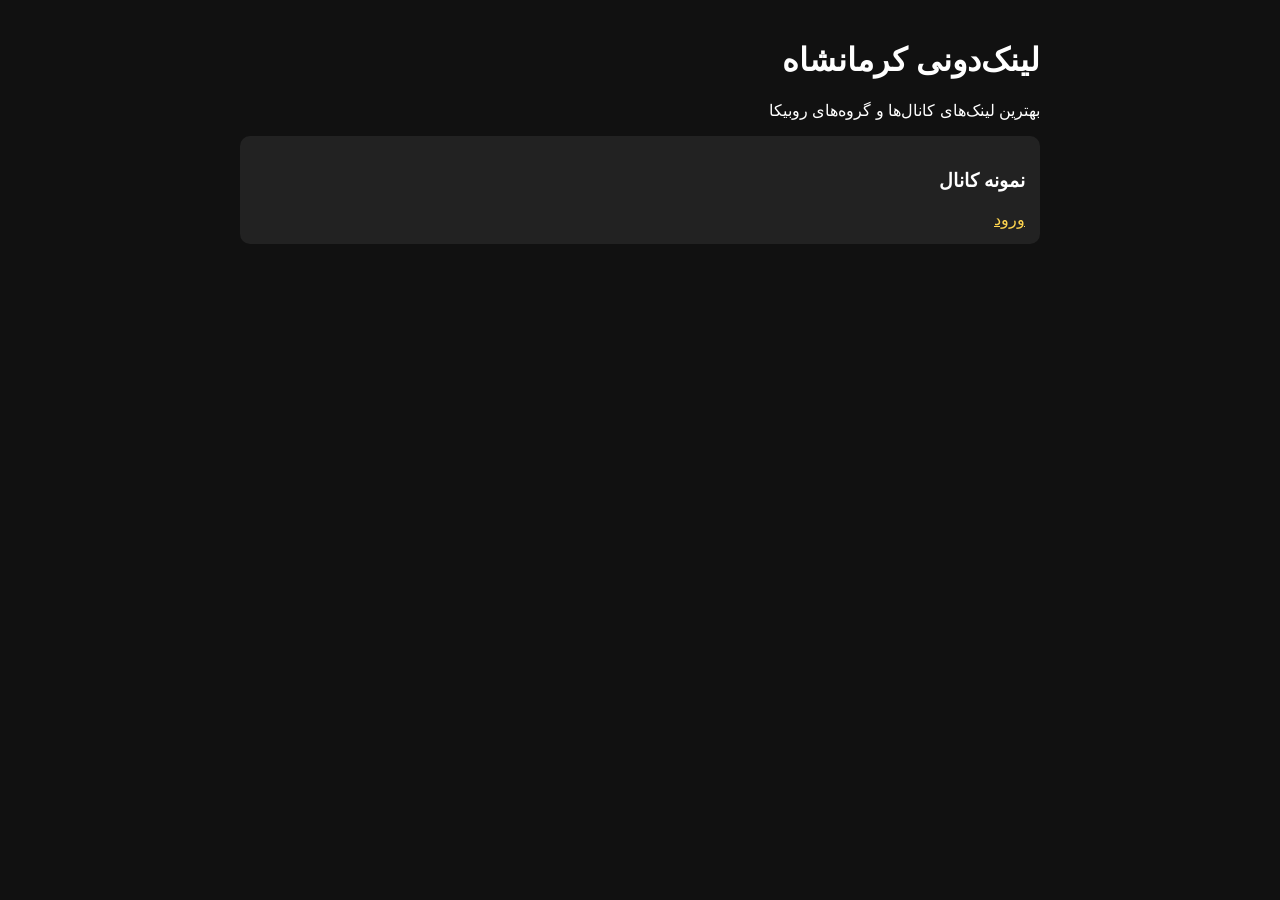
==== index.html @ 3fd3810b "Add files via upload" ====
<!doctype html><html lang="fa" dir="rtl"><head>
<meta charset="utf-8"><meta name="viewport" content="width=device-width,initial-scale=1">
<title>لینک‌دونی کرمانشاه</title>
<meta name="description" content="لینک کانال‌ها و گروه‌های روبیکا در کرمانشاه">
<link rel="stylesheet" href="style.css"></head>
<body><h1>لینک‌دونی کرمانشاه</h1>
<p>بهترین لینک‌های کانال‌ها و گروه‌های روبیکا</p>
<div class='card'><h3>نمونه کانال</h3><a href="https://rubika.ir/">ورود</a></div>
</body></html>
---- style.css ----
body{font-family:sans-serif;max-width:800px;margin:auto;padding:20px;background:#111;color:#fff}.card{background:#222;padding:15px;border-radius:10px}a{color:#ffd54f}
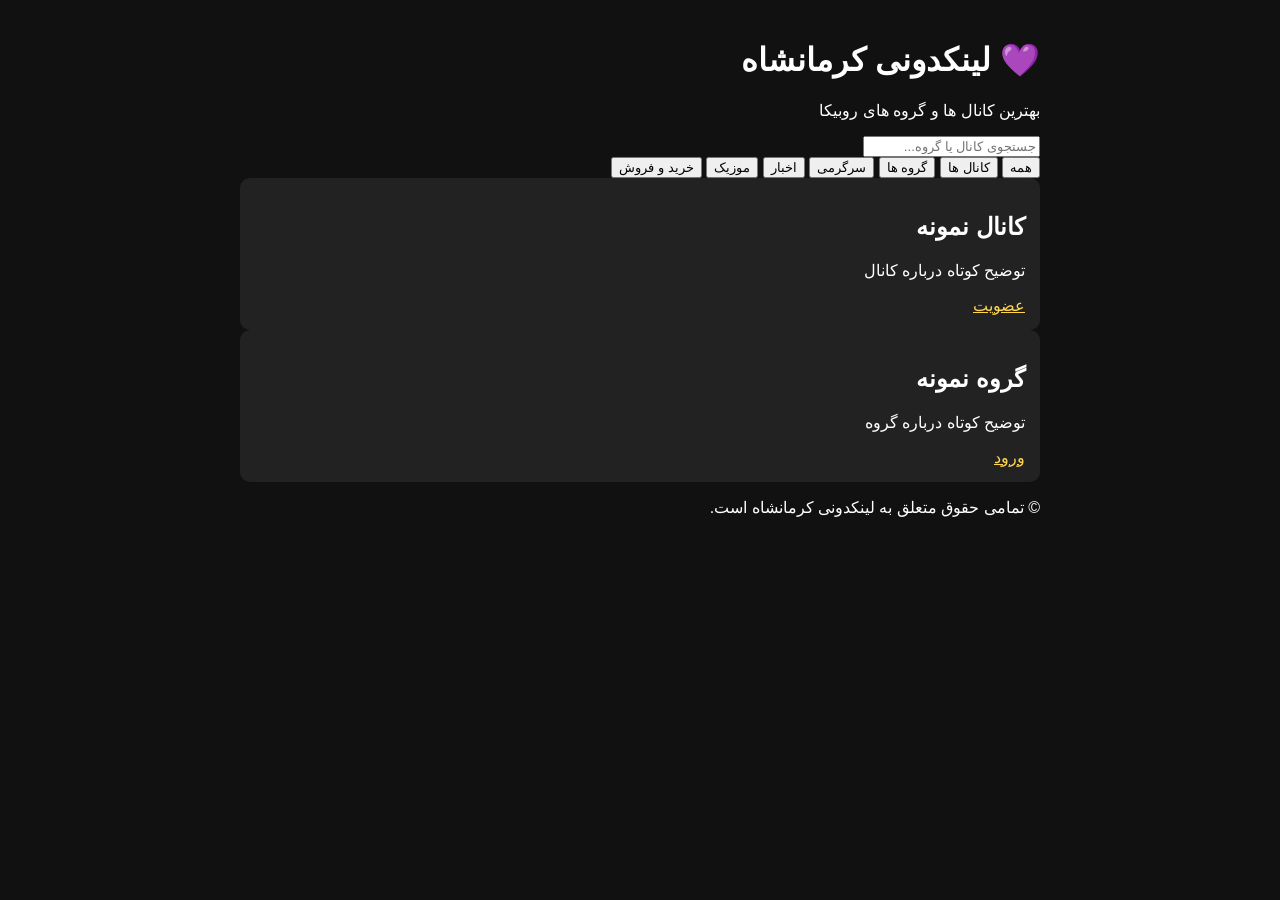
==== commit 0cc003e6: "Update index.html" ====
--- a/index.html
+++ b/index.html
@@ -1,9 +1,94 @@
-<!doctype html><html lang="fa" dir="rtl"><head>
-<meta charset="utf-8"><meta name="viewport" content="width=device-width,initial-scale=1">
-<title>لینک‌دونی کرمانشاه</title>
-<meta name="description" content="لینک کانال‌ها و گروه‌های روبیکا در کرمانشاه">
-<link rel="stylesheet" href="style.css"></head>
-<body><h1>لینک‌دونی کرمانشاه</h1>
-<p>بهترین لینک‌های کانال‌ها و گروه‌های روبیکا</p>
-<div class='card'><h3>نمونه کانال</h3><a href="https://rubika.ir/">ورود</a></div>
-</body></html>+<!DOCTYPE html>
+<html lang="fa" dir="rtl">
+<head>
+<meta charset="UTF-8">
+<meta name="viewport" content="width=device-width, initial-scale=1.0">
+
+<title>لینکدونی کرمانشاه | کانال ها و گروه های روبیکا</title>
+
+<meta name="description" content="بهترین لینک کانال ها و گروه های روبیکا در کرمانشاه">
+
+<meta name="keywords" content="روبیکا, لینک روبیکا, کانال روبیکا, گروه روبیکا, لینکدونی کرمانشاه">
+
+<meta name="theme-color" content="#7b2cff">
+
+<link rel="stylesheet" href="style.css">
+
+<link rel="preconnect" href="https://fonts.googleapis.com">
+
+<link href="https://fonts.googleapis.com/css2?family=Vazirmatn:wght@300;500;700&display=swap" rel="stylesheet">
+
+</head>
+
+<body>
+
+<header>
+
+<div class="logo">
+
+<h1>💜 لینکدونی کرمانشاه</h1>
+
+<p>بهترین کانال ها و گروه های روبیکا</p>
+
+</div>
+
+</header>
+
+<section class="search-box">
+
+<input type="text" id="search" placeholder="جستجوی کانال یا گروه...">
+
+</section>
+
+<section class="category">
+
+<button>همه</button>
+
+<button>کانال ها</button>
+
+<button>گروه ها</button>
+
+<button>سرگرمی</button>
+
+<button>اخبار</button>
+
+<button>موزیک</button>
+
+<button>خرید و فروش</button>
+
+</section>
+
+<section class="cards">
+
+<div class="card">
+
+<h2>کانال نمونه</h2>
+
+<p>توضیح کوتاه درباره کانال</p>
+
+<a href="#">عضویت</a>
+
+</div>
+
+<div class="card">
+
+<h2>گروه نمونه</h2>
+
+<p>توضیح کوتاه درباره گروه</p>
+
+<a href="#">ورود</a>
+
+</div>
+
+</section>
+
+<footer>
+
+<p>© تمامی حقوق متعلق به لینکدونی کرمانشاه است.</p>
+
+</footer>
+
+<script src="script.js"></script>
+
+</body>
+</html>
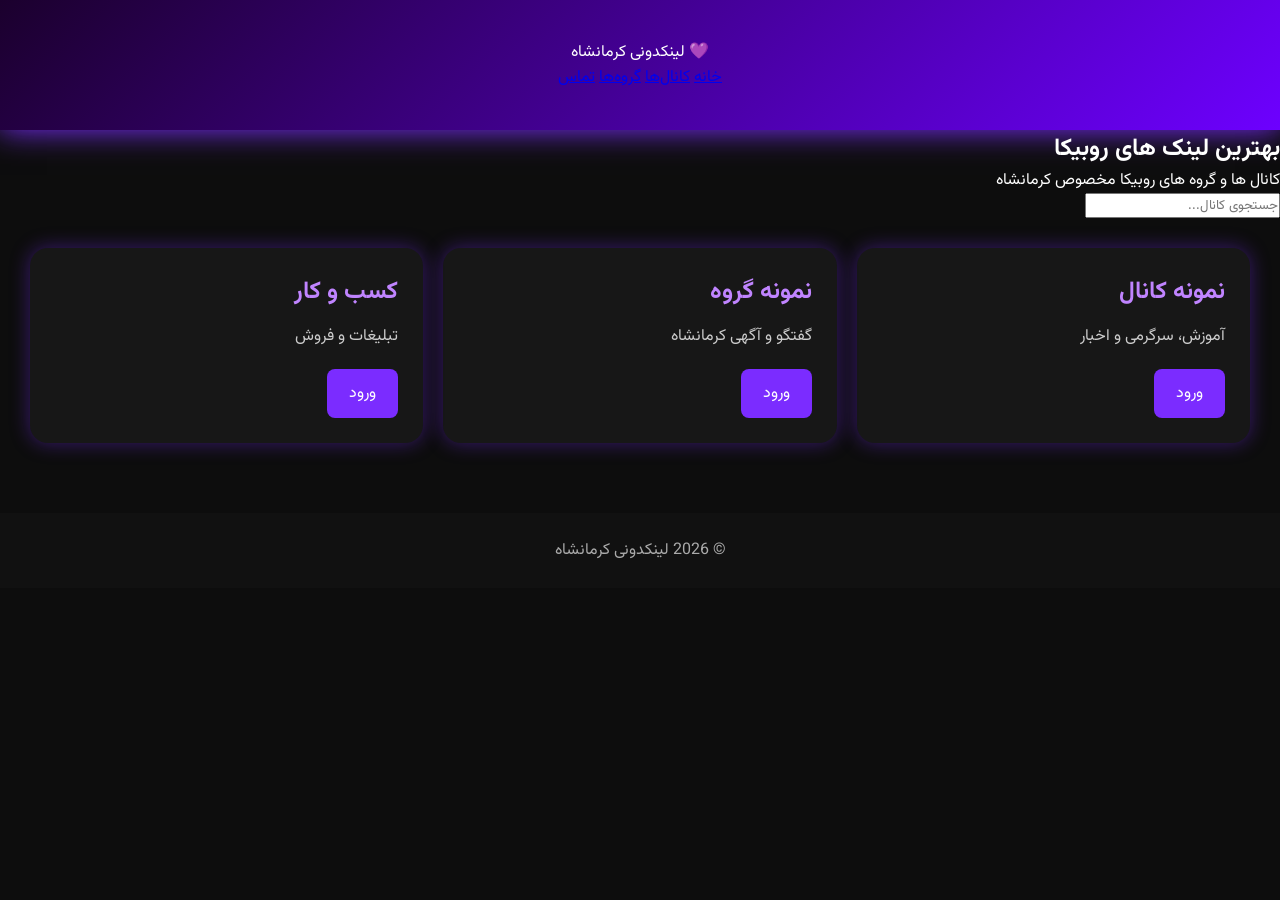
==== commit 10ef2f3d: "Update index.html" ====
--- a/index.html
+++ b/index.html
@@ -4,91 +4,87 @@
 <meta charset="UTF-8">
 <meta name="viewport" content="width=device-width, initial-scale=1.0">
 
-<title>لینکدونی کرمانشاه | کانال ها و گروه های روبیکا</title>
+<title>لینکدونی کرمانشاه | لینک کانال و گروه های روبیکا</title>
 
-<meta name="description" content="بهترین لینک کانال ها و گروه های روبیکا در کرمانشاه">
-
-<meta name="keywords" content="روبیکا, لینک روبیکا, کانال روبیکا, گروه روبیکا, لینکدونی کرمانشاه">
-
-<meta name="theme-color" content="#7b2cff">
+<meta name="description" content="بهترین لینک های کانال و گروه های روبیکا در کرمانشاه">
+<meta name="keywords" content="روبیکا, کرمانشاه, لینکدونی, کانال روبیکا, گروه روبیکا">
 
 <link rel="stylesheet" href="style.css">
-
-<link rel="preconnect" href="https://fonts.googleapis.com">
-
-<link href="https://fonts.googleapis.com/css2?family=Vazirmatn:wght@300;500;700&display=swap" rel="stylesheet">
-
+<link href="https://fonts.googleapis.com/css2?family=Vazirmatn:wght@300;400;700&display=swap" rel="stylesheet">
 </head>
 
 <body>
 
-<header>
-
+<header class="header">
 <div class="logo">
-
-<h1>💜 لینکدونی کرمانشاه</h1>
-
-<p>بهترین کانال ها و گروه های روبیکا</p>
-
+💜 لینکدونی کرمانشاه
 </div>
 
+<nav>
+<a href="#">خانه</a>
+<a href="#">کانال‌ها</a>
+<a href="#">گروه‌ها</a>
+<a href="#">تماس</a>
+</nav>
 </header>
 
-<section class="search-box">
+<section class="hero">
 
-<input type="text" id="search" placeholder="جستجوی کانال یا گروه...">
+<h1>بهترین لینک های روبیکا</h1>
 
-</section>
+<p>
+کانال ها و گروه های روبیکا مخصوص کرمانشاه
+</p>
 
-<section class="category">
-
-<button>همه</button>
-
-<button>کانال ها</button>
-
-<button>گروه ها</button>
-
-<button>سرگرمی</button>
-
-<button>اخبار</button>
-
-<button>موزیک</button>
-
-<button>خرید و فروش</button>
+<input id="search"
+type="text"
+placeholder="جستجوی کانال...">
 
 </section>
 
 <section class="cards">
 
 <div class="card">
+<h2>نمونه کانال</h2>
 
-<h2>کانال نمونه</h2>
+<p>
+آموزش، سرگرمی و اخبار
+</p>
 
-<p>توضیح کوتاه درباره کانال</p>
-
-<a href="#">عضویت</a>
-
+<a href="#">ورود</a>
 </div>
 
 <div class="card">
+<h2>نمونه گروه</h2>
 
-<h2>گروه نمونه</h2>
-
-<p>توضیح کوتاه درباره گروه</p>
+<p>
+گفتگو و آگهی کرمانشاه
+</p>
 
 <a href="#">ورود</a>
+</div>
 
+<div class="card">
+<h2>کسب و کار</h2>
+
+<p>
+تبلیغات و فروش
+</p>
+
+<a href="#">ورود</a>
 </div>
 
 </section>
 
 <footer>
 
-<p>© تمامی حقوق متعلق به لینکدونی کرمانشاه است.</p>
+<p>
+© 2026 لینکدونی کرمانشاه
+</p>
 
 </footer>
 
 <script src="script.js"></script>
 
 </body>
-</html>
+  </html>
--- a/style.css
+++ b/style.css
@@ -1 +1,140 @@
-body{font-family:sans-serif;max-width:800px;margin:auto;padding:20px;background:#111;color:#fff}.card{background:#222;padding:15px;border-radius:10px}a{color:#ffd54f}+*{
+margin:0;
+padding:0;
+box-sizing:border-box;
+font-family:'Vazirmatn',sans-serif;
+}
+
+body{
+background:#0d0d0d;
+color:#fff;
+}
+
+header{
+background:linear-gradient(135deg,#1b002d,#6d00ff);
+padding:40px 20px;
+text-align:center;
+box-shadow:0 0 30px #7b2cff;
+}
+
+.logo h1{
+font-size:34px;
+color:#fff;
+text-shadow:0 0 15px #bb86fc;
+}
+
+.logo p{
+margin-top:10px;
+color:#ddd;
+}
+
+.search-box{
+padding:20px;
+text-align:center;
+}
+
+.search-box input{
+width:90%;
+max-width:650px;
+padding:15px;
+border:none;
+outline:none;
+border-radius:12px;
+background:#181818;
+color:#fff;
+font-size:18px;
+border:2px solid #7b2cff;
+}
+
+.category{
+display:flex;
+justify-content:center;
+flex-wrap:wrap;
+gap:10px;
+padding:20px;
+}
+
+.category button{
+background:#7b2cff;
+color:#fff;
+border:none;
+padding:12px 22px;
+border-radius:10px;
+cursor:pointer;
+transition:.3s;
+font-size:15px;
+}
+
+.category button:hover{
+background:#9d4dff;
+transform:scale(1.05);
+}
+
+.cards{
+display:grid;
+grid-template-columns:repeat(auto-fit,minmax(280px,1fr));
+gap:20px;
+padding:30px;
+}
+
+.card{
+background:#171717;
+border-radius:18px;
+padding:25px;
+box-shadow:0 0 20px rgba(123,44,255,.4);
+transition:.3s;
+}
+
+.card:hover{
+transform:translateY(-8px);
+box-shadow:0 0 35px rgba(123,44,255,.8);
+}
+
+.card h2{
+color:#c084ff;
+margin-bottom:12px;
+}
+
+.card p{
+color:#ccc;
+line-height:28px;
+}
+
+.card a{
+display:inline-block;
+margin-top:18px;
+background:#7b2cff;
+color:#fff;
+text-decoration:none;
+padding:12px 22px;
+border-radius:8px;
+transition:.3s;
+}
+
+.card a:hover{
+background:#a855f7;
+}
+
+footer{
+margin-top:40px;
+padding:25px;
+text-align:center;
+background:#111;
+color:#aaa;
+}
+
+@media(max-width:768px){
+
+.logo h1{
+font-size:28px;
+}
+
+.search-box input{
+width:95%;
+}
+
+.category button{
+width:45%;
+}
+
+  }
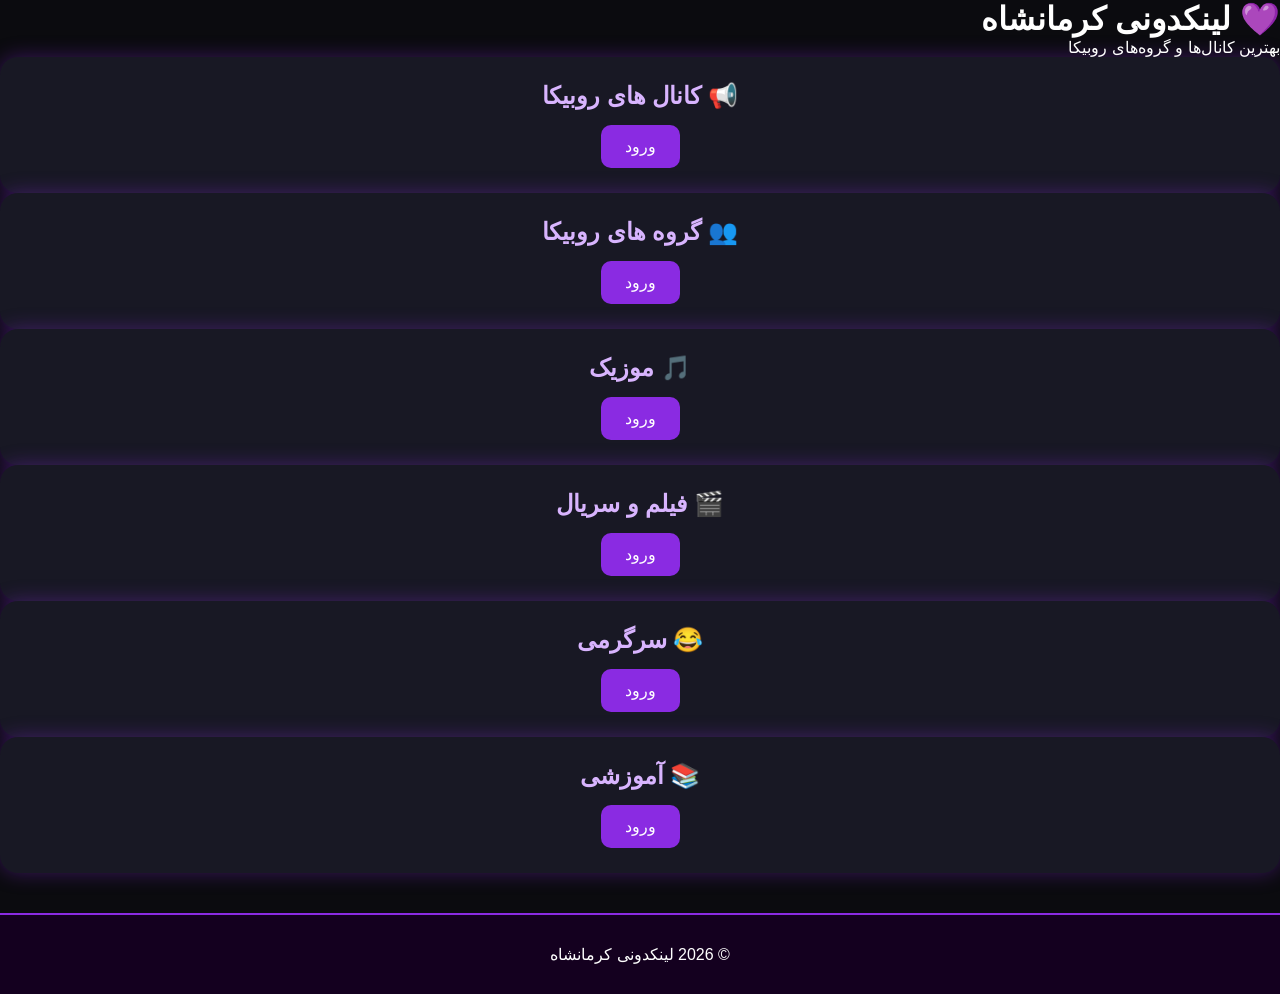
==== commit b0c91284: "Update index.html" ====
--- a/index.html
+++ b/index.html
@@ -4,87 +4,67 @@
 <meta charset="UTF-8">
 <meta name="viewport" content="width=device-width, initial-scale=1.0">
 
-<title>لینکدونی کرمانشاه | لینک کانال و گروه های روبیکا</title>
+<title>لینکدونی کرمانشاه | کانال ها و گروه های روبیکا</title>
 
-<meta name="description" content="بهترین لینک های کانال و گروه های روبیکا در کرمانشاه">
+<meta name="description" content="بهترین لینک کانال ها و گروه های روبیکا در کرمانشاه">
 <meta name="keywords" content="روبیکا, کرمانشاه, لینکدونی, کانال روبیکا, گروه روبیکا">
 
 <link rel="stylesheet" href="style.css">
-<link href="https://fonts.googleapis.com/css2?family=Vazirmatn:wght@300;400;700&display=swap" rel="stylesheet">
 </head>
 
 <body>
 
-<header class="header">
-<div class="logo">
-💜 لینکدونی کرمانشاه
-</div>
+<header>
 
-<nav>
-<a href="#">خانه</a>
-<a href="#">کانال‌ها</a>
-<a href="#">گروه‌ها</a>
-<a href="#">تماس</a>
-</nav>
+<h1>💜 لینکدونی کرمانشاه</h1>
+
+<p>
+بهترین کانال‌ها و گروه‌های روبیکا
+</p>
+
 </header>
 
-<section class="hero">
-
-<h1>بهترین لینک های روبیکا</h1>
-
-<p>
-کانال ها و گروه های روبیکا مخصوص کرمانشاه
-</p>
-
-<input id="search"
-type="text"
-placeholder="جستجوی کانال...">
-
-</section>
-
-<section class="cards">
+<div class="container">
 
 <div class="card">
-<h2>نمونه کانال</h2>
-
-<p>
-آموزش، سرگرمی و اخبار
-</p>
-
+<h2>📢 کانال های روبیکا</h2>
 <a href="#">ورود</a>
 </div>
 
 <div class="card">
-<h2>نمونه گروه</h2>
-
-<p>
-گفتگو و آگهی کرمانشاه
-</p>
-
+<h2>👥 گروه های روبیکا</h2>
 <a href="#">ورود</a>
 </div>
 
 <div class="card">
-<h2>کسب و کار</h2>
-
-<p>
-تبلیغات و فروش
-</p>
-
+<h2>🎵 موزیک</h2>
 <a href="#">ورود</a>
 </div>
 
-</section>
+<div class="card">
+<h2>🎬 فیلم و سریال</h2>
+<a href="#">ورود</a>
+</div>
+
+<div class="card">
+<h2>😂 سرگرمی</h2>
+<a href="#">ورود</a>
+</div>
+
+<div class="card">
+<h2>📚 آموزشی</h2>
+<a href="#">ورود</a>
+</div>
+
+</div>
 
 <footer>
 
-<p>
 © 2026 لینکدونی کرمانشاه
-</p>
 
 </footer>
 
 <script src="script.js"></script>
 
 </body>
-  </html>
+</html>
--- a/style.css
+++ b/style.css
@@ -6,109 +6,103 @@
 }
 
 body{
-background:#0d0d0d;
+background:#0b0b0f;
 color:#fff;
 }
 
-header{
-background:linear-gradient(135deg,#1b002d,#6d00ff);
-padding:40px 20px;
-text-align:center;
-box-shadow:0 0 30px #7b2cff;
+.header{
+display:flex;
+justify-content:space-between;
+align-items:center;
+padding:20px;
+background:#14001f;
+border-bottom:2px solid #8a2be2;
+box-shadow:0 0 20px #8a2be2;
 }
 
-.logo h1{
-font-size:34px;
-color:#fff;
-text-shadow:0 0 15px #bb86fc;
+.logo{
+font-size:28px;
+font-weight:bold;
+color:#c77dff;
 }
 
-.logo p{
-margin-top:10px;
-color:#ddd;
+nav a{
+color:#fff;
+text-decoration:none;
+margin:0 10px;
+transition:.3s;
 }
 
-.search-box{
-padding:20px;
+nav a:hover{
+color:#c77dff;
+}
+
+.hero{
+padding:60px 20px;
 text-align:center;
 }
 
-.search-box input{
+.hero h1{
+font-size:42px;
+color:#d8b4fe;
+margin-bottom:15px;
+}
+
+.hero p{
+color:#ccc;
+margin-bottom:30px;
+}
+
+#search{
 width:90%;
-max-width:650px;
+max-width:600px;
 padding:15px;
 border:none;
-outline:none;
 border-radius:12px;
-background:#181818;
+background:#1a1a25;
 color:#fff;
+border:2px solid #8a2be2;
 font-size:18px;
-border:2px solid #7b2cff;
-}
-
-.category{
-display:flex;
-justify-content:center;
-flex-wrap:wrap;
-gap:10px;
-padding:20px;
-}
-
-.category button{
-background:#7b2cff;
-color:#fff;
-border:none;
-padding:12px 22px;
-border-radius:10px;
-cursor:pointer;
-transition:.3s;
-font-size:15px;
-}
-
-.category button:hover{
-background:#9d4dff;
-transform:scale(1.05);
 }
 
 .cards{
 display:grid;
 grid-template-columns:repeat(auto-fit,minmax(280px,1fr));
-gap:20px;
-padding:30px;
+gap:25px;
+padding:40px 20px;
 }
 
 .card{
-background:#171717;
+background:#181824;
+padding:25px;
 border-radius:18px;
-padding:25px;
-box-shadow:0 0 20px rgba(123,44,255,.4);
+box-shadow:0 0 20px rgba(138,43,226,.35);
 transition:.3s;
+text-align:center;
 }
 
 .card:hover{
 transform:translateY(-8px);
-box-shadow:0 0 35px rgba(123,44,255,.8);
+box-shadow:0 0 35px rgba(138,43,226,.8);
 }
 
 .card h2{
-color:#c084ff;
-margin-bottom:12px;
+color:#d8b4fe;
+margin-bottom:15px;
 }
 
 .card p{
 color:#ccc;
-line-height:28px;
+margin-bottom:20px;
 }
 
 .card a{
 display:inline-block;
-margin-top:18px;
-background:#7b2cff;
+padding:12px 24px;
+background:#8a2be2;
 color:#fff;
 text-decoration:none;
-padding:12px 22px;
-border-radius:8px;
-transition:.3s;
+border-radius:10px;
 }
 
 .card a:hover{
@@ -116,25 +110,9 @@
 }
 
 footer{
+padding:30px;
+text-align:center;
+background:#14001f;
 margin-top:40px;
-padding:25px;
-text-align:center;
-background:#111;
-color:#aaa;
-}
-
-@media(max-width:768px){
-
-.logo h1{
-font-size:28px;
-}
-
-.search-box input{
-width:95%;
-}
-
-.category button{
-width:45%;
-}
-
+border-top:2px solid #8a2be2;
   }
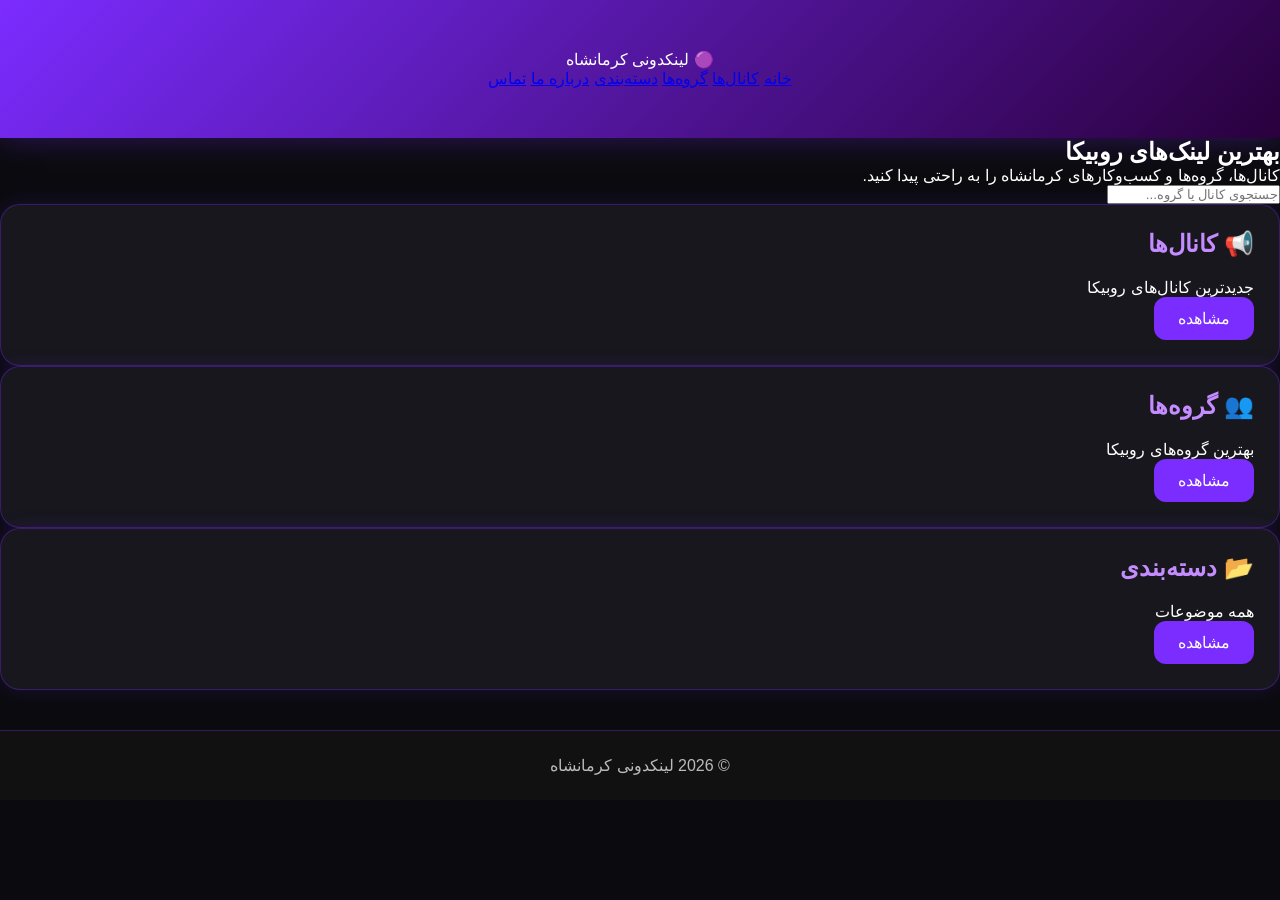
==== commit e3485865: "Update index.html" ====
--- a/index.html
+++ b/index.html
@@ -4,10 +4,10 @@
 <meta charset="UTF-8">
 <meta name="viewport" content="width=device-width, initial-scale=1.0">
 
-<title>لینکدونی کرمانشاه | کانال ها و گروه های روبیکا</title>
+<title>لینکدونی کرمانشاه | کانال‌ها و گروه‌های روبیکا</title>
 
-<meta name="description" content="بهترین لینک کانال ها و گروه های روبیکا در کرمانشاه">
-<meta name="keywords" content="روبیکا, کرمانشاه, لینکدونی, کانال روبیکا, گروه روبیکا">
+<meta name="description" content="بهترین لینک کانال‌ها و گروه‌های روبیکا در کرمانشاه">
+<meta name="keywords" content="روبیکا، کرمانشاه، لینکدونی، کانال روبیکا، گروه روبیکا">
 
 <link rel="stylesheet" href="style.css">
 </head>
@@ -15,56 +15,67 @@
 <body>
 
 <header>
+<div class="logo">
+🟣 لینکدونی کرمانشاه
+</div>
 
-<h1>💜 لینکدونی کرمانشاه</h1>
+<nav>
+<a href="index.html">خانه</a>
+<a href="pages/channels.html">کانال‌ها</a>
+<a href="pages/groups.html">گروه‌ها</a>
+<a href="pages/categories.html">دسته‌بندی</a>
+<a href="pages/about.html">درباره ما</a>
+<a href="pages/contact.html">تماس</a>
+</nav>
+</header>
+
+<section class="hero">
+
+<h1>بهترین لینک‌های روبیکا</h1>
 
 <p>
-بهترین کانال‌ها و گروه‌های روبیکا
+کانال‌ها، گروه‌ها و کسب‌وکارهای کرمانشاه را به راحتی پیدا کنید.
 </p>
 
-</header>
+<input
+type="text"
+id="search"
+placeholder="جستجوی کانال یا گروه..."
+>
 
-<div class="container">
+</section>
+
+<section class="cards">
 
 <div class="card">
-<h2>📢 کانال های روبیکا</h2>
-<a href="#">ورود</a>
+<h2>📢 کانال‌ها</h2>
+<p>جدیدترین کانال‌های روبیکا</p>
+<a href="pages/channels.html">مشاهده</a>
 </div>
 
 <div class="card">
-<h2>👥 گروه های روبیکا</h2>
-<a href="#">ورود</a>
+<h2>👥 گروه‌ها</h2>
+<p>بهترین گروه‌های روبیکا</p>
+<a href="pages/groups.html">مشاهده</a>
 </div>
 
 <div class="card">
-<h2>🎵 موزیک</h2>
-<a href="#">ورود</a>
+<h2>📂 دسته‌بندی</h2>
+<p>همه موضوعات</p>
+<a href="pages/categories.html">مشاهده</a>
 </div>
 
-<div class="card">
-<h2>🎬 فیلم و سریال</h2>
-<a href="#">ورود</a>
-</div>
-
-<div class="card">
-<h2>😂 سرگرمی</h2>
-<a href="#">ورود</a>
-</div>
-
-<div class="card">
-<h2>📚 آموزشی</h2>
-<a href="#">ورود</a>
-</div>
-
-</div>
+</section>
 
 <footer>
 
+<p>
 © 2026 لینکدونی کرمانشاه
+</p>
 
 </footer>
 
 <script src="script.js"></script>
 
 </body>
-</html>
+  </html>
--- a/style.css
+++ b/style.css
@@ -2,7 +2,7 @@
 margin:0;
 padding:0;
 box-sizing:border-box;
-font-family:'Vazirmatn',sans-serif;
+font-family:tahoma,sans-serif;
 }
 
 body{
@@ -10,109 +10,70 @@
 color:#fff;
 }
 
-.header{
-display:flex;
-justify-content:space-between;
-align-items:center;
-padding:20px;
-background:#14001f;
-border-bottom:2px solid #8a2be2;
-box-shadow:0 0 20px #8a2be2;
+header{
+padding:50px 20px;
+text-align:center;
+background:linear-gradient(135deg,#7b2cff,#2a003d);
+box-shadow:0 0 30px #7b2cff55;
 }
 
-.logo{
-font-size:28px;
-font-weight:bold;
-color:#c77dff;
+header h1{
+font-size:40px;
+margin-bottom:10px;
 }
 
-nav a{
-color:#fff;
-text-decoration:none;
-margin:0 10px;
-transition:.3s;
-}
-
-nav a:hover{
-color:#c77dff;
-}
-
-.hero{
-padding:60px 20px;
-text-align:center;
-}
-
-.hero h1{
-font-size:42px;
-color:#d8b4fe;
-margin-bottom:15px;
-}
-
-.hero p{
-color:#ccc;
-margin-bottom:30px;
-}
-
-#search{
-width:90%;
-max-width:600px;
-padding:15px;
-border:none;
-border-radius:12px;
-background:#1a1a25;
-color:#fff;
-border:2px solid #8a2be2;
+header p{
+color:#ddd;
 font-size:18px;
 }
 
-.cards{
+.container{
+max-width:1100px;
+margin:40px auto;
+padding:20px;
 display:grid;
-grid-template-columns:repeat(auto-fit,minmax(280px,1fr));
-gap:25px;
-padding:40px 20px;
+grid-template-columns:repeat(auto-fit,minmax(260px,1fr));
+gap:20px;
 }
 
 .card{
-background:#181824;
+background:#17171d;
+border:1px solid #7b2cff55;
+border-radius:20px;
 padding:25px;
-border-radius:18px;
-box-shadow:0 0 20px rgba(138,43,226,.35);
 transition:.3s;
-text-align:center;
+box-shadow:0 0 20px rgba(123,44,255,.15);
 }
 
 .card:hover{
 transform:translateY(-8px);
-box-shadow:0 0 35px rgba(138,43,226,.8);
+box-shadow:0 0 30px #7b2cff;
 }
 
 .card h2{
-color:#d8b4fe;
-margin-bottom:15px;
-}
-
-.card p{
-color:#ccc;
 margin-bottom:20px;
+color:#c58cff;
 }
 
 .card a{
 display:inline-block;
 padding:12px 24px;
-background:#8a2be2;
+background:#7b2cff;
 color:#fff;
 text-decoration:none;
-border-radius:10px;
+border-radius:12px;
+transition:.3s;
 }
 
 .card a:hover{
-background:#a855f7;
+background:#9b4dff;
 }
 
 footer{
-padding:30px;
+margin-top:40px;
+padding:25px;
 text-align:center;
-background:#14001f;
-margin-top:40px;
-border-top:2px solid #8a2be2;
-  }
+background:#111;
+color:#bbb;
+border-top:1px solid #7b2cff55;
+}
